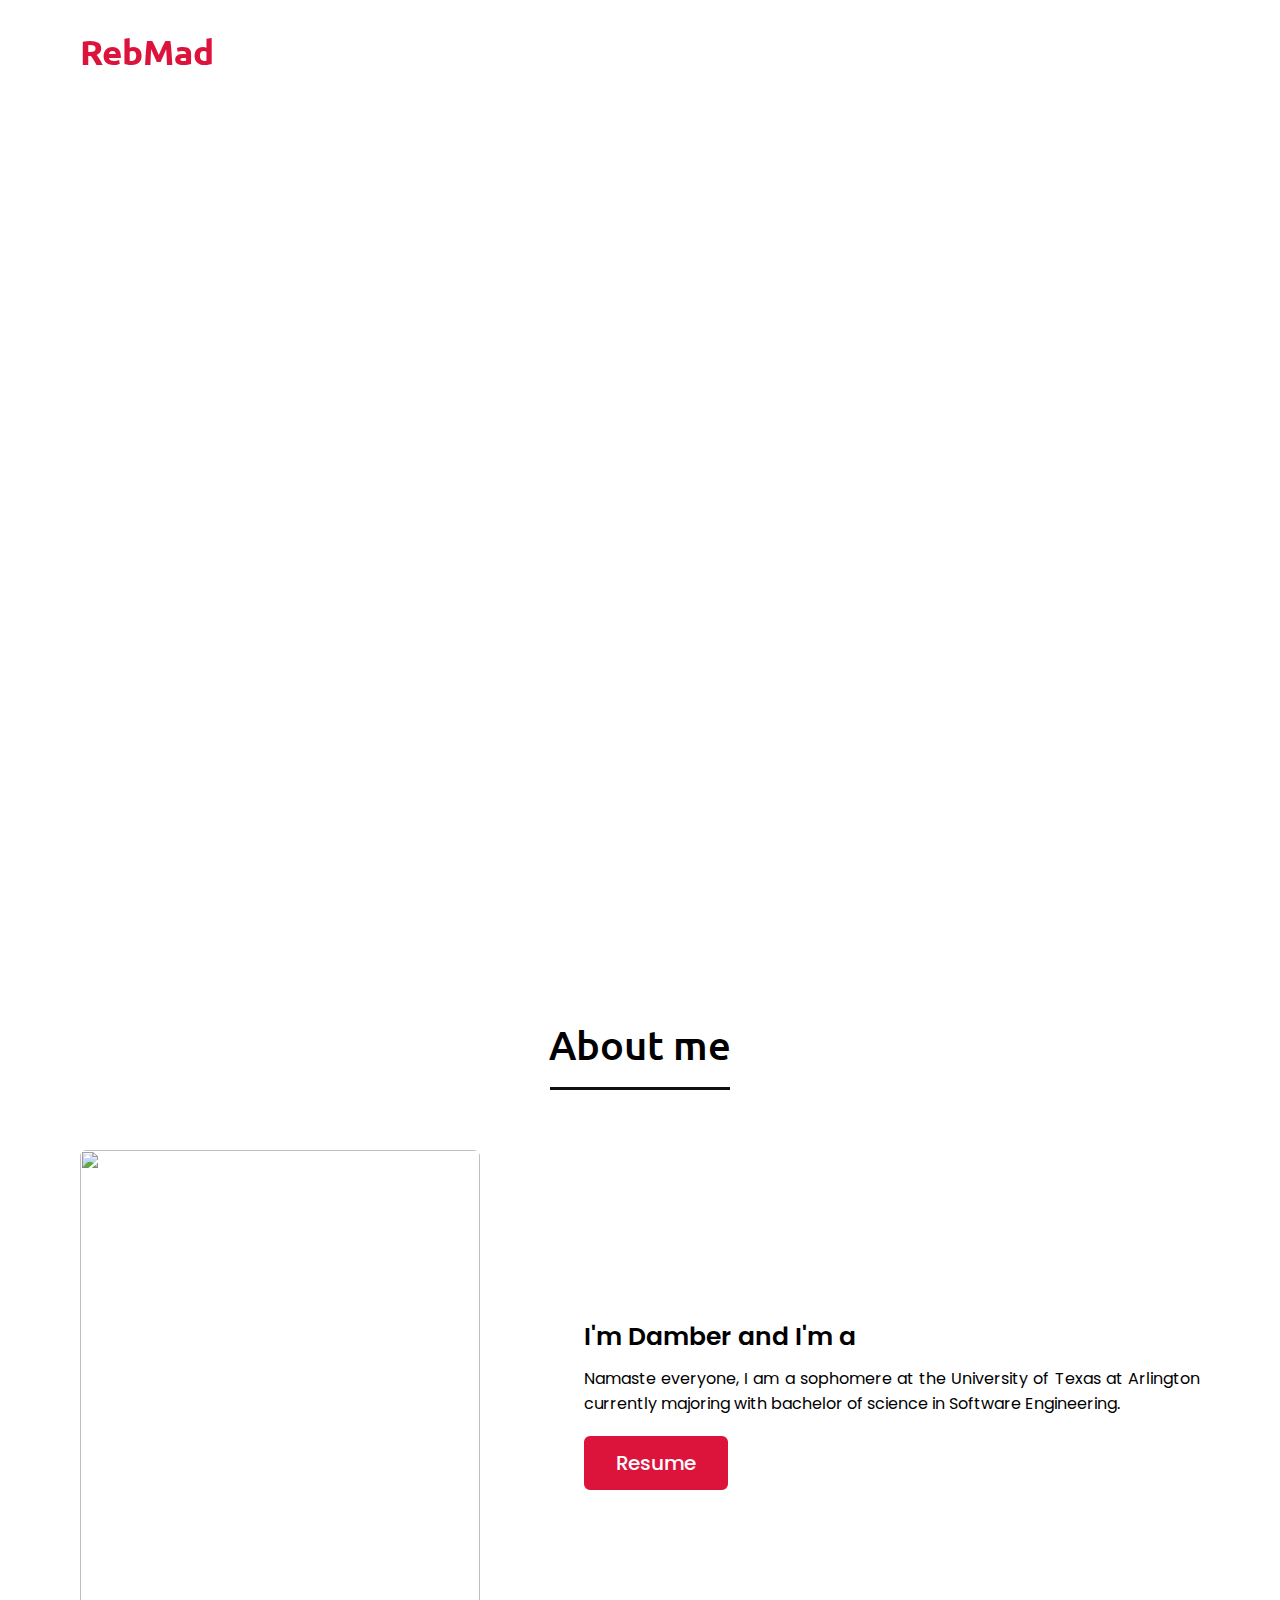
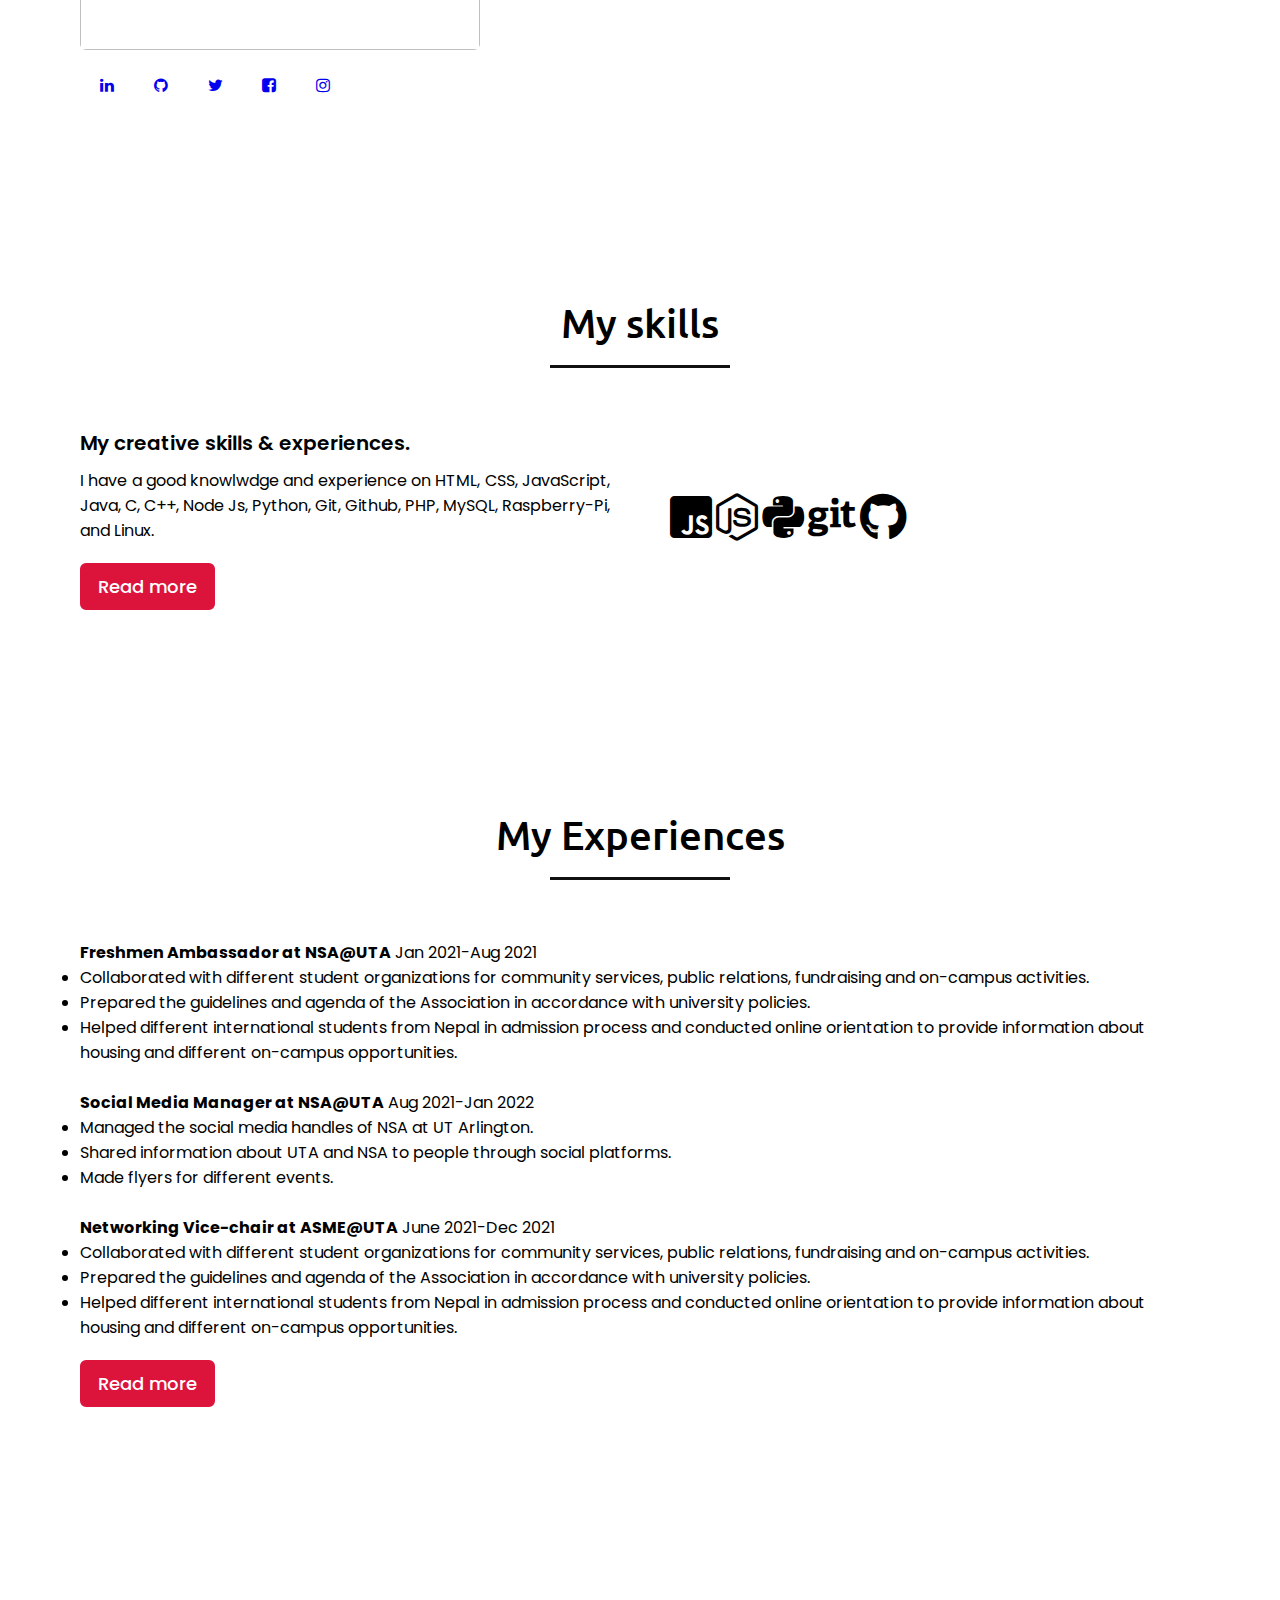
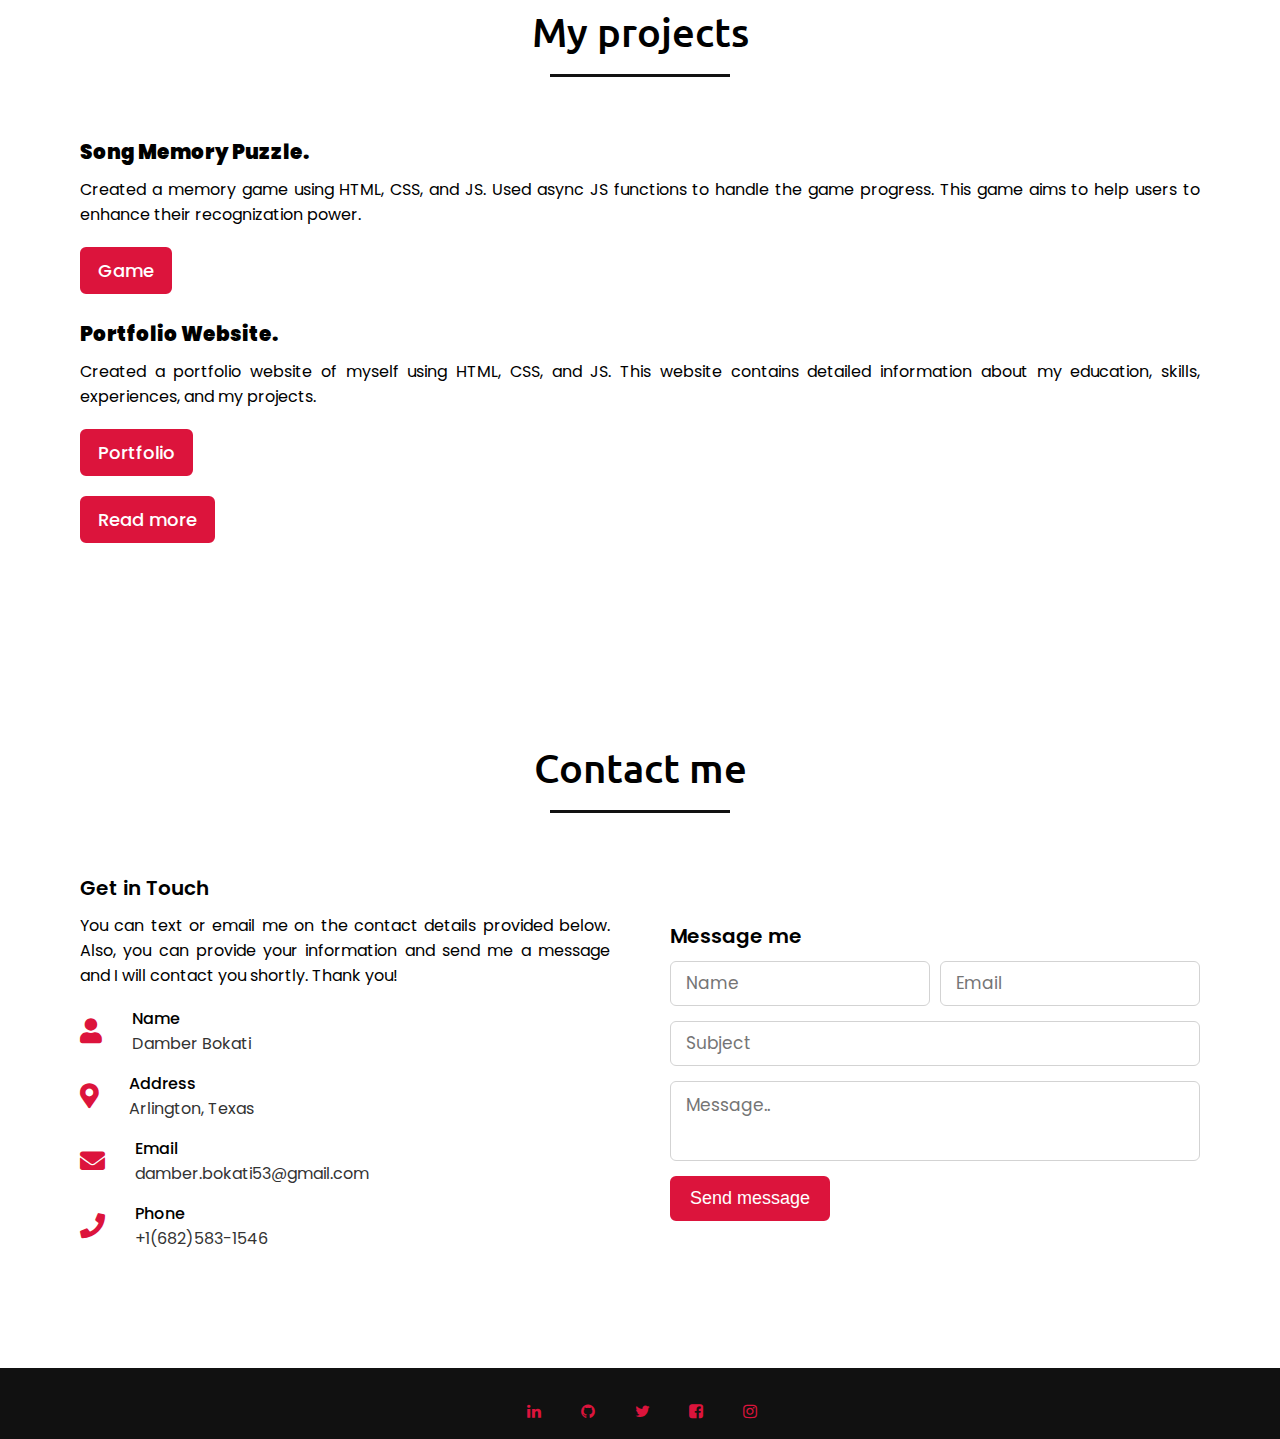
==== Portfolio/index.html @ e8c808cd "First commit" ====
<!DOCTYPE html>

<html lang="en">
<head>
    <meta charset="UTF-8">
    <meta name="viewport" content="width=device-width, initial-scale=1.0">
    <title>Damber Bokati</title>
    <link rel="stylesheet" href="style.css">
    <link rel="stylesheet" href="https://cdnjs.cloudflare.com/ajax/libs/font-awesome/5.15.3/css/all.min.css"/>
    <script src="https://code.jquery.com/jquery-3.5.1.min.js"></script>
    <script src="https://cdnjs.cloudflare.com/ajax/libs/typed.js/2.0.11/typed.min.js"></script>
    <script src="https://cdnjs.cloudflare.com/ajax/libs/waypoints/4.0.1/jquery.waypoints.min.js"></script>
    <script src="https://cdnjs.cloudflare.com/ajax/libs/OwlCarousel2/2.3.4/owl.carousel.min.js"></script>
    <link rel="stylesheet" href="https://cdnjs.cloudflare.com/ajax/libs/OwlCarousel2/2.3.4/assets/owl.carousel.min.css"/>
    <link rel="stylesheet" href="https://cdnjs.cloudflare.com/ajax/libs/font-awesome/4.7.0/css/font-awesome.min.css">
    <script src="https://code.iconify.design/2/2.2.1/iconify.min.js"></script>
 
</head>
<body>
    <div class="scroll-up-btn">
        <i class="fas fa-angle-up"></i>
    </div>
    <nav class="navbar">
        <div class="max-width">
            <div class="logo"><a href="http://damberbokati.com.np/" target="_blank">Reb<span>Mad</span></a></div>
            <ul class="menu">
                <li><a href="#home" class="menu-btn">Home</a></li>
                <li><a href="#about" class="menu-btn">About</a></li>
                <li><a href="#skills" class="menu-btn">Skills</a></li>
                <li><a href="#experience" class="menu-btn">Experience</a></li>
                <li><a href="#project" class="menu-btn">projects</a></li>
                <li><a href="#contact" class="menu-btn">Contact</a></li>
            </ul>
            <div class="menu-btn">
                <i class="fas fa-bars"></i>
            </div>
        </div>
    </nav>

    <!-- home section start -->
    <section class="home" id="home">
        <div class="max-width">
            <div class="home-content">
                <div class="text-1">Hello, my name is</div>
                <div class="text-2">Damber Bokati</div>
                <div class="text-3">And I'm a <span class="typing"></span></div>
               
            </div>
        </div>
    </section>

    <!-- about section start -->
    <section class="about" id="about">
        <div class="max-width">
            <h2 class="title">About me</h2>
            <div class="about-content">
                <div class="column left">
                    <img src="Dam2.JPG" alt="">
                </div>
                <div class="column right">
                    <div class="text">I'm Damber and I'm a <span class="typing-2"></span></div>
                    <p>Namaste everyone, I am a sophomere at the University of Texas at Arlington currently majoring with bachelor of science in Software Engineering.</p>
                    <a href="https://drive.google.com/file/d/1a6nEaBmmwPlptqAZZe1GFmWq7qj7jrvK/view?usp=sharing" target="_blank">Resume</a>
                </div>

                <div>
                    <span>
                        <a href="https://www.linkedin.com/in/damberbokati/" target="_blank" class="fa fa-linkedin" style="height: 2em;"></a>
                    </span>
            
                    <span>
                        <a href="https://github.com/damberbokati" target="_blank" class="fa fa-github" style="height: 2em;"></a>
                    </span>
            
                    <span>
                        <a href="https://twitter.com/rebmad_empire" target="_blank" class="fa fa-twitter" style="height: 2em;"></a>
                    </span>
            
                    <span>
                        <a href="https://www.facebook.com/rebmad.empire" target="_blank" class="fa fa-facebook-square" style="height: 2em;"></a>
                    </span> 
            
                    <span>
                        <a href="https://www.instagram.com/rebmad_empire/" target="_blank" class="fa fa-instagram" style="height: 2em;"></a>
                    </span>
                </div>
            </div>
        </div>
    </section>

    <!-- skills section start -->
    <section class="skills" id="skills">
        <div class="max-width">
            <h2 class="title">My skills</h2>
            <div class="skills-content">
                <div class="column left">
                    <div class="text">My creative skills & experiences.</div>
                    <p>I have a good knowlwdge and experience on HTML, CSS, JavaScript, Java, C, C++, Node Js, Python, Git, Github, PHP, MySQL, Raspberry-Pi, and Linux.  </p>
                    <a href="#">Read more</a>
                </div>
                <div class="column left">
                    <span class="iconify" data-icon="logos:html-5" style="font-size: 3em"></span>
                    <span class="iconify" data-icon="logos:css-3" style="font-size: 3em"></span>
                    <span><i class="fab fa-js-square" style="font-size: 3em;"></i></span>
                    <span class="iconify" data-icon="logos:java" style="font-size: 3em"></span>
                    <span class="iconify" data-icon="icon-park-solid:handle-c" style="font-size: 3em"></span>
                    <span class="iconify" data-icon="file-icons:c" style="font-size: 3em"></span>
                    <span><i class="fab fa-node-js" style="font-size: 3em"></i></span>
                    <span><i class="fab fa-python" style="font-size: 3em"></i></span>
                    <span><i class="fab fa-git" style="font-size: 3em"></i></span>
                    <span><i class="fab fa-github" style="font-size: 3em"></i></span>
                    <span class="iconify" data-icon="logos:php-alt" style="font-size: 2em"></span>
                    <span class="iconify" data-icon="logos:mysql" style="font-size: 3em"></span>
                    <span class="iconify" data-icon="logos:raspberry-pi" style="font-size: 3em"></span>
                    <span class="iconify" data-icon="logos:linux-tux" style="font-size: 3em"></span>

                </div>
            </div>
        </div>
    </section>

         <!-- Experience section start -->
         <section class="experience" id="experience">
            <div class="max-width">
                <h2 class="title">My Experiences</h2>
                <div class="experience-content">
                    <div class="column left">
                        <!--div class="text">My experiences.</div-->
                        <ul>
                           <span><b>Freshmen Ambassador at NSA@UTA</b></span>
                            <span class="text-primary"> Jan 2021-Aug 2021</span>
                            <span><li>
                            Collaborated with different student organizations for community services, public relations, fundraising and on-campus activities.
                            </li></span>
                            <span><li>
                            Prepared the guidelines and agenda of the Association in accordance with university policies.
                            </li></span>
                            <span><li>
                                Helped different international students from Nepal in admission process and conducted online orientation
                                to provide information about housing and different on-campus opportunities.
                            </li></span>
                        </ul>
    
                        <br>
    
                        <ul>
                            <span><b>Social Media Manager at NSA@UTA</b></span>
                            <span class="text-primary"> Aug 2021-Jan 2022</span>
                            </span><li>
                            Managed the social media handles of NSA at UT Arlington.
                            </li></span>
                            </span><li>
                            Shared information about UTA and NSA to people through social platforms.
                            </li></span>
                            </span><li>
                            Made flyers for different events.
                            </li></span>
                        </ul>
    
                        <br>
    
                        <ul>
                            <span><b>Networking Vice-chair at ASME@UTA</b></span>
                            <span class="text-primary">June 2021-Dec 2021</span>
                            <span><li>
                            Collaborated with different student organizations for community services, public relations, fundraising and on-campus activities.
                            </li></span>
                            <span><li>
                            Prepared the guidelines and agenda of the Association in accordance with university policies.
                            </li></span>
                            <span><li>
                                Helped different international students from Nepal in admission process and conducted online orientation
                                to provide information about housing and different on-campus opportunities.
                            </li></span>
                        </ul>
    
                        <a href="#">Read more</a>
                    </div>
                </div>   
            </div>
        </section>
    
  <!-- project section start -->
    <section class="project" id="project">
     <div class="max-width">
        <h2 class="title">My projects</h2>
        <div class="project-content">
            <div class="column left">

                <div class="text"><b>Song Memory Puzzle.</b></div>
                <p>Created a memory game using HTML, CSS, and JS. Used async JS functions to handle the game
                    progress. This game aims to help users to enhance their recognization power.</p>
                
                <span><a href="https://bubble-lemon-sunshine.glitch.me/" target="_blank">Game</a></span>
                <br>
                <br>

                <div class="text"><b>Portfolio Website.</b></div>
                <p>Created a portfolio website of myself using HTML, CSS, and JS. This website contains detailed information about my education, skills, experiences, and my projects.</p>

                <span><a href="http://damberbokati.com.np/" target="_blank">Portfolio</a></span>
                <br>

                <span><a href="#">Read more</a></span>

            </div>
            
        </div>
     </div>
    </section>


    <!-- contact section start -->
    <section class="contact" id="contact">
        <div class="max-width">
            <h2 class="title">Contact me</h2>
            <div class="contact-content">
                <div class="column left">
                    <div class="text">Get in Touch</div>
                    <p>You can text or email me on the contact details provided below. Also, you can provide your information and send me a message and I will contact you shortly. Thank you!  </p>
                    <div class="icons">
                        <div class="row">
                            <i class="fas fa-user"></i>
                            <div class="info">
                                <div class="head">Name</div>
                                <div class="sub-title">Damber Bokati</div>
                            </div>
                        </div>
                        <div class="row">
                            <i class="fas fa-map-marker-alt"></i>
                            <div class="info">
                                <div class="head">Address</div>
                                <div class="sub-title">Arlington, Texas</div>
                            </div>
                        </div>
                        <div class="row">
                            <i class="fas fa-envelope"></i>
                            <div class="info">
                                <div class="head">Email</div>
                                <div class="sub-title">damber.bokati53@gmail.com</div>
                            </div>
                        </div>

                        <div class="row">
                            <i class="fas fa-phone"></i>
                            <div class="info">
                                <div class="head">Phone</div>
                                <div class="sub-title">+1(682)583-1546</div>
                            </div>
                        </div>

                    </div>
                </div>
                <div class="column right">
                    <div class="text">Message me</div>
                    <form action="https://formspree.io/f/xknyeojo" target="_blank" method="POST">
                        <div class="fields">
                            <div class="field name">
                                <input type="text" placeholder="Name" required>
                            </div>
                            <div class="field email">
                                <input type="email" placeholder="Email" required>
                            </div>
                        </div>
                        <div class="field">
                            <input type="text" placeholder="Subject" required>
                        </div>
                        <div class="field textarea">
                            <textarea cols="30" rows="10" placeholder="Message.." required></textarea>
                        </div>
                        <div class="button-area">
                            <button type="submit">Send message</button>
                        </div>
                    </form>
                </div>
            </div>
        </div>
    </section>

    <!-- footer section start -->
    <footer>

        <span>
            <a href="https://www.linkedin.com/in/damberbokati/" target="_blank" class="fa fa-linkedin" style="height: 2em;"></a>
        </span>

        <span>
            <a href="https://github.com/damberbokati" target="_blank" class="fa fa-github" style="height: 2em;"></a>
        </span>

        <span>
            <a href="https://twitter.com/rebmad_empire" target="_blank" class="fa fa-twitter" style="height: 2em;"></a>
        </span>

        <span>
            <a href="https://www.facebook.com/rebmad.empire" target="_blank" class="fa fa-facebook-square" style="height: 2em;"></a>
        </span> 

        <span>
            <a href="https://www.instagram.com/rebmad_empire/" target="_blank" class="fa fa-instagram" style="height: 2em;"></a>
        </span>

    </footer>

    <script src="script.js"></script>
</body>
</html>
---- Portfolio/style.css ----
/*  import google fonts */
@import url('https://fonts.googleapis.com/css2?family=Poppins:wght@400;500;600;700&family=Ubuntu:wght@400;500;700&display=swap');

*{
    margin: 0;
    padding: 0;
    box-sizing: border-box;
    text-decoration: none;
}
html{
    scroll-behavior: smooth;
}

/* custom scroll bar */
::-webkit-scrollbar {
    width: 10px;
}
::-webkit-scrollbar-track {
    background: #f1f1f1;
}
::-webkit-scrollbar-thumb {
    background: #888;
}

::-webkit-scrollbar-thumb:hover {
    background: #555;
}

/* all similar content styling codes */
section{
    padding: 100px 0;
}
.max-width{
    max-width: 1300px;
    padding: 0 80px;
    margin: auto;
}
.about, .skills, .experience, .project, .contact, footer{
    font-family: 'Poppins', sans-serif;
}
.about .about-content,
.skills .skills-content,
.experience .experience-content,
.project .project-content,
.contact .contact-content{
    display: flex;
    flex-wrap: wrap;
    align-items: center;
    justify-content: space-between;
}
section .title{
    position: relative;
    text-align: center;
    font-size: 40px;
    font-weight: 500;
    margin-bottom: 60px;
    padding-bottom: 20px;
    font-family: 'Ubuntu', sans-serif;
}
section .title::before{
    content: "";
    position: absolute;
    bottom: 0px;
    left: 50%;
    width: 180px;
    height: 3px;
    background: #111;
    transform: translateX(-50%);
}
section .title::after{
    position: absolute;
    bottom: -8px;
    left: 50%;
    font-size: 20px;
    color: rgb(0, 0, 0);
    padding: 0 5px;
    background: #fff;
    transform: translateX(-50%);
}

/* navbar styling */
.navbar{
    position: fixed;
    width: 100%;
    z-index: 999;
    padding: 30px 0;
    font-family: 'Ubuntu', sans-serif;
    transition: all 0.3s ease;
}
.navbar.sticky{
    padding: 15px 0;
    background: rgb(0, 0, 0);
}
.navbar .max-width{
    display: flex;
    align-items: center;
    justify-content: space-between;
}
.navbar .logo a{
    color: crimson;
    font-size: 35px;
    font-weight: 600;
}
.navbar .logo a span{
    color: crimson;
    transition: all 0.3s ease;
}
.navbar.sticky .logo a span{
    color: #fff;
}
.navbar .menu li{
    list-style: none;
    display: inline-block;
}
.navbar .menu li a{
    display: block;
    color: #fff;
    font-size: 18px;
    font-weight: 500;
    margin-left: 25px;
    transition: color 0.3s ease;
}
.navbar .menu li a:hover{
    color: crimson;
}
.navbar.sticky .menu li a:hover{
    color: #fff;
}

/* menu btn styling */
.menu-btn{
    color: #fff;
    font-size: 23px;
    cursor: pointer;
    display: none;
}
.scroll-up-btn{
    position: fixed;
    height: 45px;
    width: 42px;
    background: crimson;
    right: 30px;
    bottom: 10px;
    text-align: center;
    line-height: 45px;
    color: #fff;
    z-index: 9999;
    font-size: 30px;
    border-radius: 6px;
    border-bottom-width: 2px;
    cursor: pointer;
    opacity: 0;
    pointer-events: none;
    transition: all 0.3s ease;
}
.scroll-up-btn.show{
    bottom: 30px;
    opacity: 1;
    pointer-events: auto;
}
.scroll-up-btn:hover{
    filter: brightness(90%);
}


/* home section styling */
.home{
    display: flex;
    background: url("dam1.jpg") no-repeat center;
    height: 100vh;
    color: rgb(255, 255, 255);
    min-height: 920px;
    background-size: cover;
    background-attachment: fixed;
    font-family: 'Ubuntu', sans-serif;
}
.home .max-width{
  width: 100%;
  display: flex;
}
.home .max-width .row{
  margin-right: 0;
}
.home .home-content .text-1{
    font-size: 27px;
}
.home .home-content .text-2{
    font-size: 75px;
    font-weight: 600;
    margin-left: -3px;
}
.home .home-content .text-3{
    font-size: 40px;
    margin: 5px 0;
}
.home .home-content .text-3 span{
    color: crimson;
    font-weight: 500;
}
.home .home-content a{
    display: inline-block;
    background: crimson;
    color: #fff;
    font-size: 25px;
    padding: 12px 36px;
    margin-top: 25px;
    font-weight: 400;
    border-radius: 6px;
    border: 2px solid crimson;
    transition: all 0.3s ease;
}
.home .home-content a:hover{
    color: crimson;
    background: none;
}

/* about section styling */
.about .about-content .left{
    width: 45%;
}
.about .about-content .left img{
    height: 500px;
    width: 400px;
    object-fit: cover;
    border-radius: 6px;
}
.about .about-content .right{
    width: 55%;
}
.about .about-content .right .text{
    font-size: 25px;
    font-weight: 600;
    margin-bottom: 10px;
}
.about .about-content .right .text span{
    color: crimson;
}
.about .about-content .right p{
    text-align: justify;
}
.about .about-content .right a{
    display: inline-block;
    background: crimson;
    color: #fff;
    font-size: 20px;
    font-weight: 500;
    padding: 10px 30px;
    margin-top: 20px;
    border-radius: 6px;
    border: 2px solid crimson;
    transition: all 0.3s ease;
}
.about .about-content .right a:hover{
    color: crimson;
    background: none;
}


/* skills section styling */

.skills .skills-content .column{
    width: calc(50% - 30px);
}
.skills .skills-content .left .text{
    font-size: 20px;
    font-weight: 600;
    margin-bottom: 10px;
}
.skills .skills-content .left p{
    text-align: justify;
}
.skills .skills-content .left a{
    display: inline-block;
    background: crimson;
    color: #fff;
    font-size: 18px;
    font-weight: 500;
    padding: 8px 16px;
    margin-top: 20px;
    border-radius: 6px;
    border: 2px solid crimson;
    transition: all 0.3s ease;
}
.skills .skills-content .left a:hover{
    color: crimson;
    background: none;
}
.skills .skills-content .right .bars{
    margin-bottom: 15px;
}
.skills .skills-content .right .info{
    display: flex;
    margin-bottom: 5px;
    align-items: center;
    justify-content: space-between;
}
.skills .skills-content .right span{
    font-weight: 500;
    font-size: 18px;
}

/* Experience section */

.experience .experience-content .left .text{
    font-size: 20px;
    font-weight: 600;
    margin-bottom: 10px;
}
.experience .experience-content .right{
    width: 55%;
}

.experience .experience-content .right p{
    text-align: justify;
}
.experience .experience-content .left a{
    display: inline-block;
    background: crimson;
    color: #fff;
    font-size: 18px;
    font-weight: 500;
    padding: 8px 16px;
    margin-top: 20px;
    border-radius: 6px;
    border: 2px solid crimson;
    transition: all 0.3s ease;
}
.experience .experience-content .left a:hover{
    color: crimson;
    background: none;
}

/* Project section */

.project .project-content .left .text{
    font-size: 20px;
    font-weight: 600;
    margin-bottom: 10px;
}
.project .project-content .left p{
    text-align: justify;
}
.project .project-content .left a{
    display: inline-block;
    background: crimson;
    color: #fff;
    font-size: 18px;
    font-weight: 500;
    padding: 8px 16px;
    margin-top: 20px;
    border-radius: 6px;
    border: 2px solid crimson;
    transition: all 0.3s ease;
}
.project .project-content .left a:hover{
    color: crimson;
    background: none;
}
.project .project-content .right .bars{
    margin-bottom: 15px;
}
.project .project-content .right .info{
    display: flex;
    margin-bottom: 5px;
    align-items: center;
    justify-content: space-between;
}
.project .project-content .right span{
    font-weight: 500;
    font-size: 18px;
}


.owl-dots{
    text-align: center;
    margin-top: 20px;
}
.owl-dot{
    height: 13px;
    width: 13px;
    margin: 0 5px;
    outline: none!important;
    border-radius: 50%;
    border: 2px solid crimson!important;
    transition: all 0.3s ease;
}
.owl-dot.active{
    width: 35px;
    border-radius: 14px;
}
.owl-dot.active,
.owl-dot:hover{
    background: crimson!important;
}

/* contact section styling */

.contact .contact-content .column{
    width: calc(50% - 30px);
}
.contact .contact-content .text{
    font-size: 20px;
    font-weight: 600;
    margin-bottom: 10px;
}
.contact .contact-content .left p{
    text-align: justify;
}
.contact .contact-content .left .icons{
    margin: 10px 0;
}
.contact .contact-content .row{
    display: flex;
    height: 65px;
    align-items: center;
}
.contact .contact-content .row .info{
    margin-left: 30px;
}
.contact .contact-content .row i{
    font-size: 25px;
    color: crimson;
}
.contact .contact-content .info .head{
    font-weight: 500;
}
.contact .contact-content .info .sub-title{
    color: #333;
}
.contact .right form .fields{
    display: flex;
}
.contact .right form .field,
.contact .right form .fields .field{
    height: 45px;
    width: 100%;
    margin-bottom: 15px;
}
.contact .right form .textarea{
    height: 80px;
    width: 100%;
}
.contact .right form .name{
    margin-right: 10px;
}
.contact .right form .field input,
.contact .right form .textarea textarea{
    height: 100%;
    width: 100%;
    border: 1px solid lightgrey;
    border-radius: 6px;
    outline: none;
    padding: 0 15px;
    font-size: 17px;
    font-family: 'Poppins', sans-serif;
    transition: all 0.3s ease;
}
.contact .right form .field input:focus,
.contact .right form .textarea textarea:focus{
    border-color: #b3b3b3;
}
.contact .right form .textarea textarea{
  padding-top: 10px;
  resize: none;
}
.contact .right form .button-area{
  display: flex;
  align-items: center;
}
.right form .button-area button{
  color: #fff;
  display: block;
  width: 160px!important;
  height: 45px;
  outline: none;
  font-size: 18px;
  font-weight: 500;
  border-radius: 6px;
  cursor: pointer;
  flex-wrap: nowrap;
  background: crimson;
  border: 2px solid crimson;
  transition: all 0.3s ease;
}
.right form .button-area button:hover{
  color: crimson;
  background: none;
}
/* footer section styling */
footer{
    background: #111;
    padding: 15px 23px;
    color: #fff;
    text-align: center;
}
footer span a{
    color: crimson;
    text-decoration: none;
}
footer span a:hover{
    text-decoration: underline;
}


/* responsive media query start */
@media (max-width: 1104px) {
    .about .about-content .left img{
        height: 350px;
        width: 350px;
    }
}

@media (max-width: 991px) {
    .max-width{
        padding: 0 50px;
    }
}
@media (max-width: 947px){
    .menu-btn{
        display: block;
        z-index: 999;
    }
    .menu-btn i.active:before{
        content: "\f00d";
    }
    .navbar .menu{
        position: fixed;
        height: 100vh;
        width: 100%;
        left: -100%;
        top: 0;
        background: #111;
        text-align: center;
        padding-top: 80px;
        transition: all 0.3s ease;
    }
    .navbar .menu.active{
        left: 0;
    }
    .navbar .menu li{
        display: block;
    }
    .navbar .menu li a{
        display: inline-block;
        margin: 20px 0;
        font-size: 25px;
    }
    .home .home-content .text-2{
        font-size: 70px;
    }
    .home .home-content .text-3{
        font-size: 35px;
    }
    .home .home-content a{
        font-size: 23px;
        padding: 10px 30px;
    }
    .max-width{
        max-width: 930px;
    }
    .about .about-content .column{
        width: 100%;
    }
    .about .about-content .left{
        display: flex;
        justify-content: center;
        margin: 0 auto 60px;
    }
    .about .about-content .right{
        flex: 100%;
    }
    .skills .skills-content .column{
        width: 100%;
        margin: 0 auto 60px;
    }
    .experience .experience-content .column{
        width: 100%;
        margin: 0 auto 60px;
    }
    .project .project-content .column{
        width: 100%;
        margin: 0 auto 60px;
    }

    .contact .contact-content .column{
        width: 100%;
        margin-bottom: 35px;
    }
}

@media (max-width: 690px) {
    .max-width{
        padding: 0 23px;
    }
    .home .home-content .text-2{
        font-size: 60px;
    }
    .home .home-content .text-3{
        font-size: 32px;
    }
    .home .home-content a{
        font-size: 20px;
    }
}

@media (max-width: 500px) {
    .home .home-content .text-2{
        font-size: 50px;
    }
    .home .home-content .text-3{
        font-size: 27px;
    }
    .about .about-content .right .text,
    .skills .skills-content .left .text{
        font-size: 19px;
    }
    .experience .experience-content .left .text{
        font-size: 19px;
    }
    .project .project-content .left .text{
        font-size: 19px;
    }

    .contact .right form .fields{
        flex-direction: column;
    }
    .contact .right form .name,
    .contact .right form .email{
        margin: 0;
    }
    .right form .error-box{
       width: 150px;
    }
    .scroll-up-btn{
        right: 15px;
        bottom: 15px;
        height: 38px;
        width: 35px;
        font-size: 23px;
        line-height: 38px;
    }
}

/* Style all font awesome icons */
.fa {
    padding: 20px;
    font-size: 80px;
    width: 50px;
    text-align: center;
    text-decoration: none;
  }
  
  /* Add a hover effect if you want */
  .fa:hover {
    opacity: 0.8;
  }
  
  /* Set a specific color for each brand */
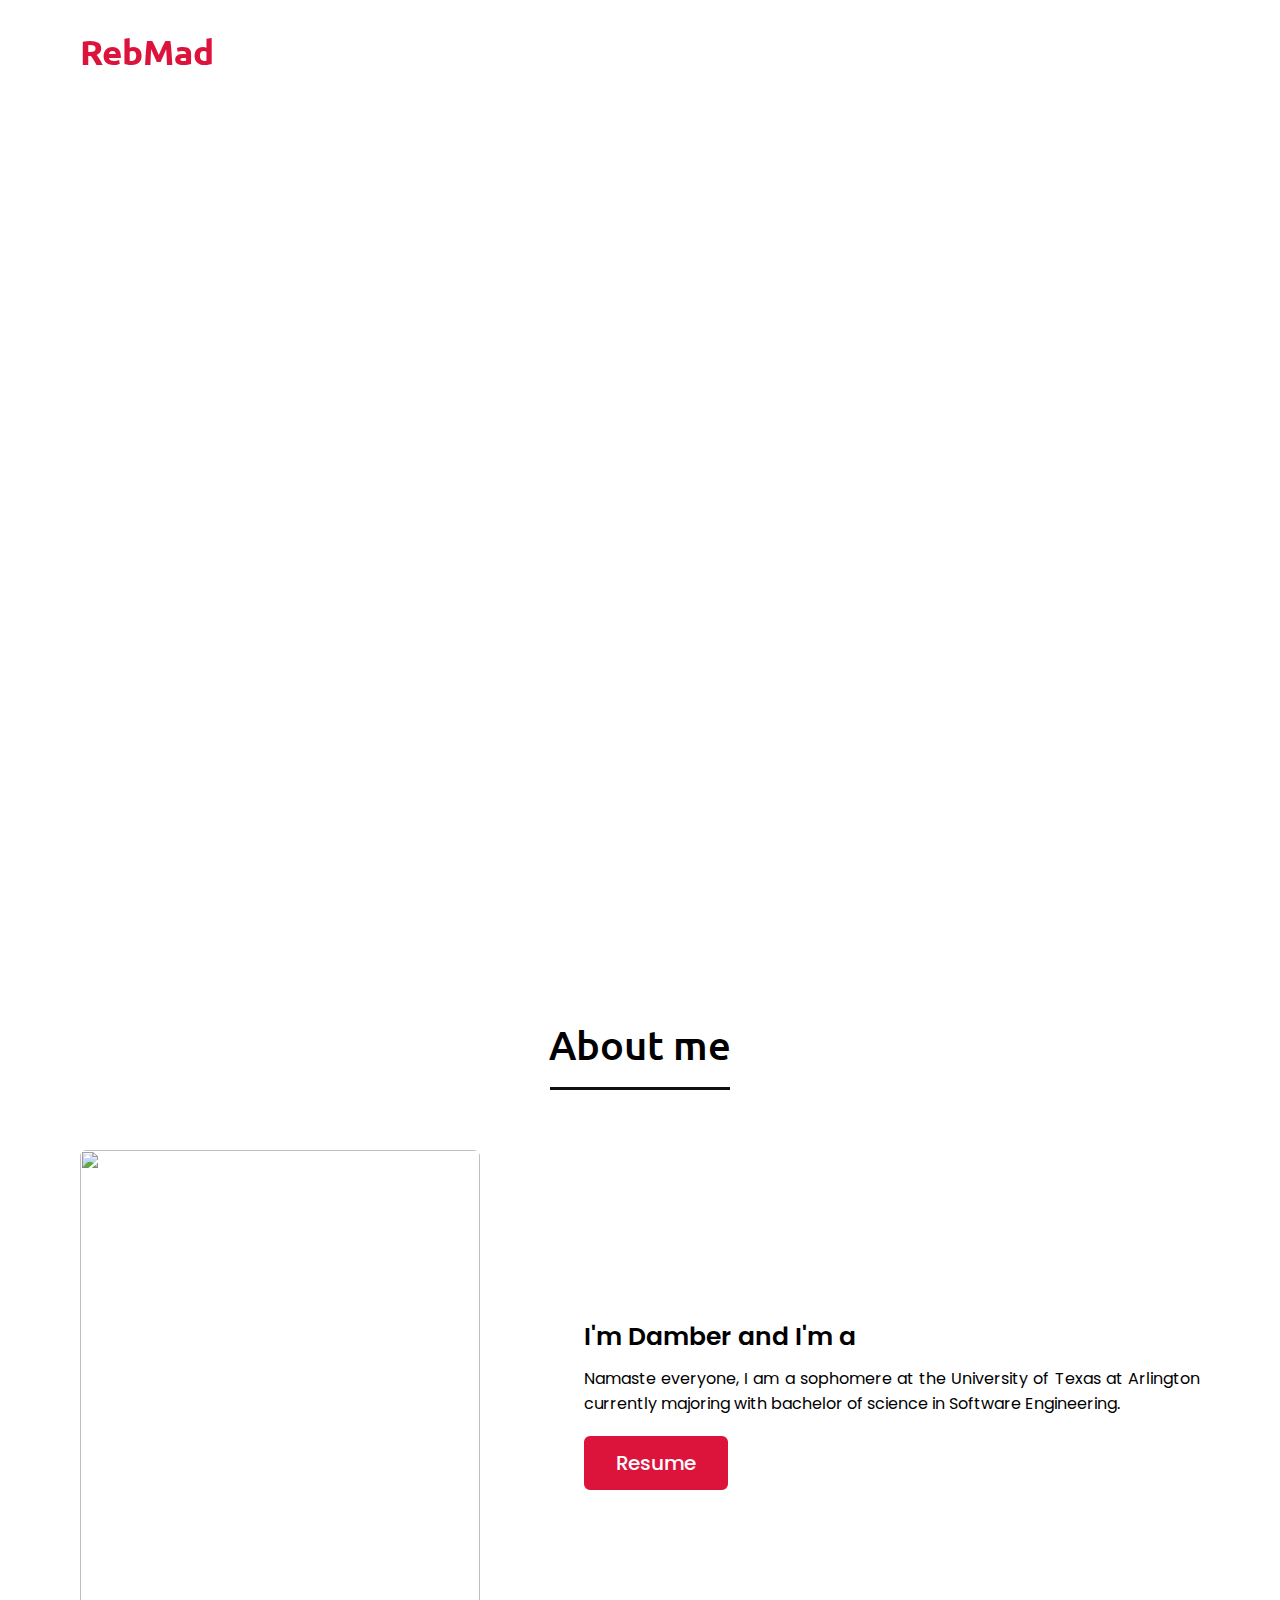
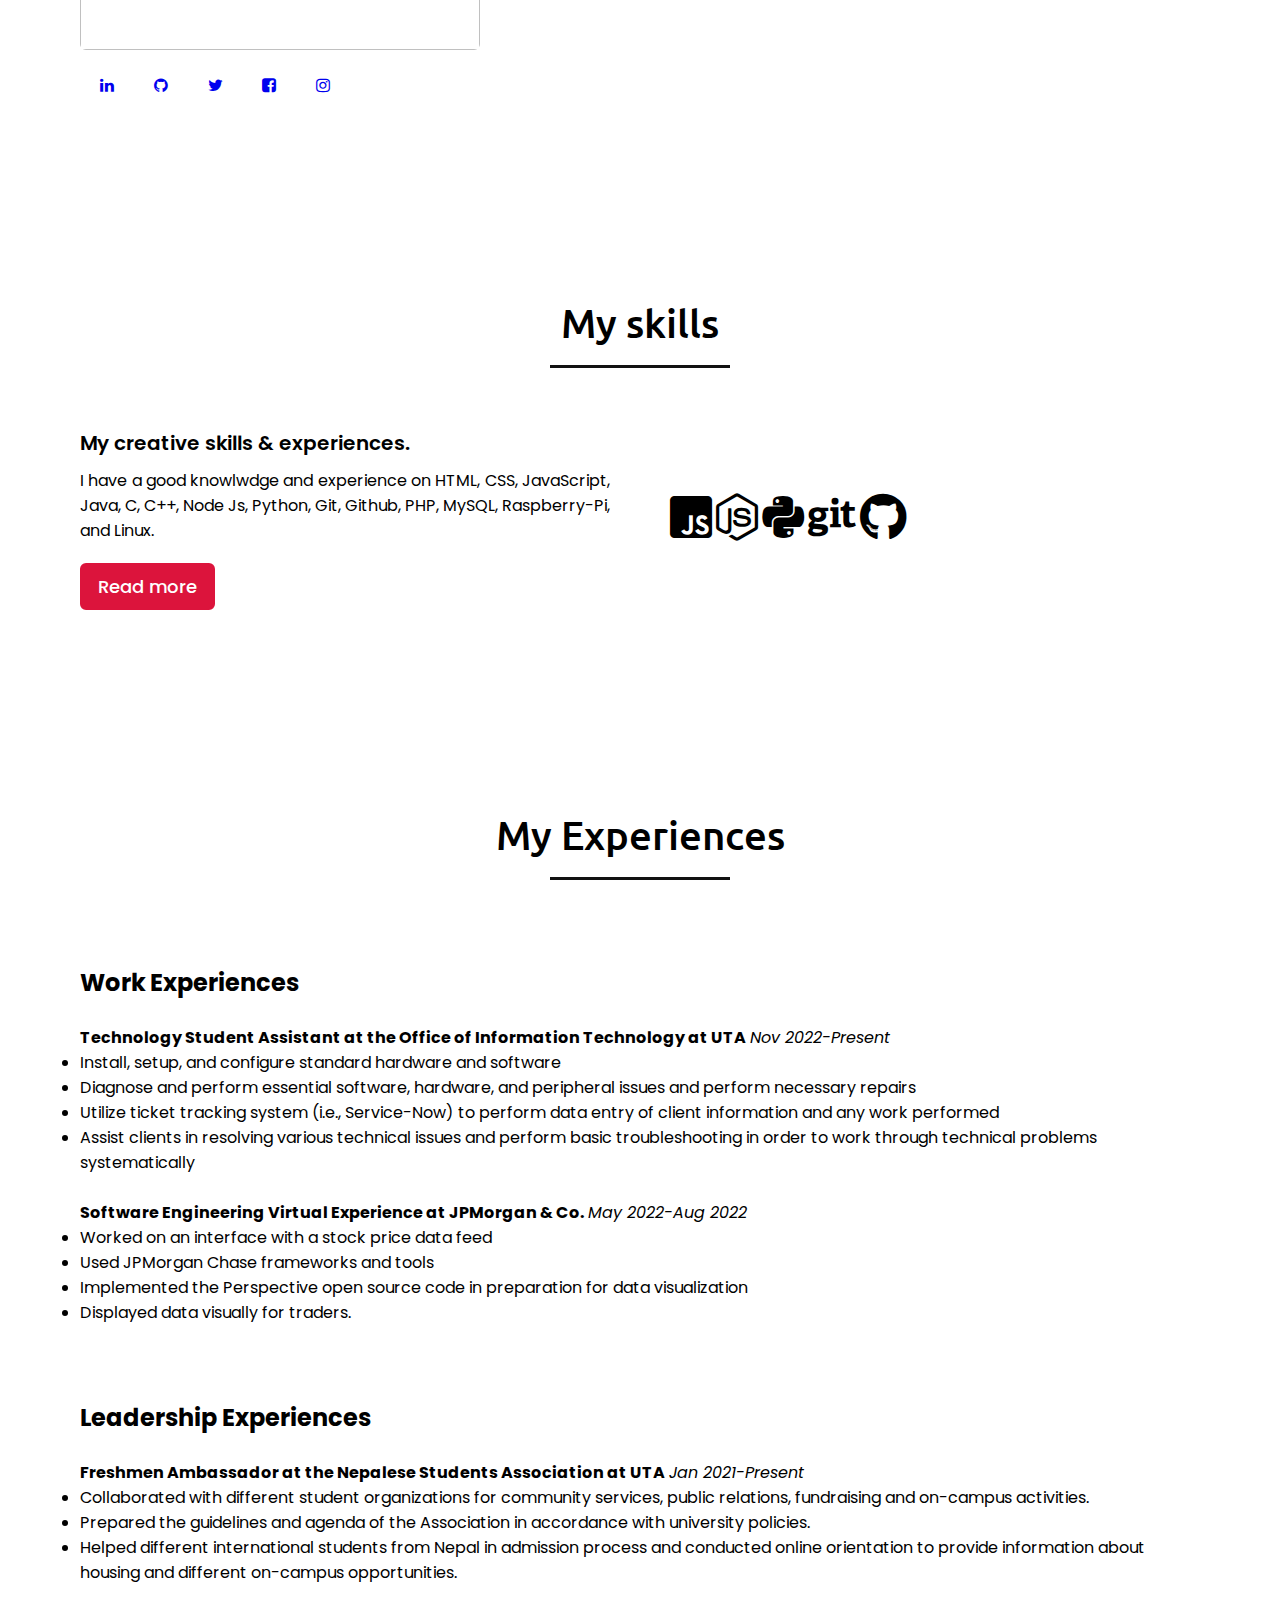
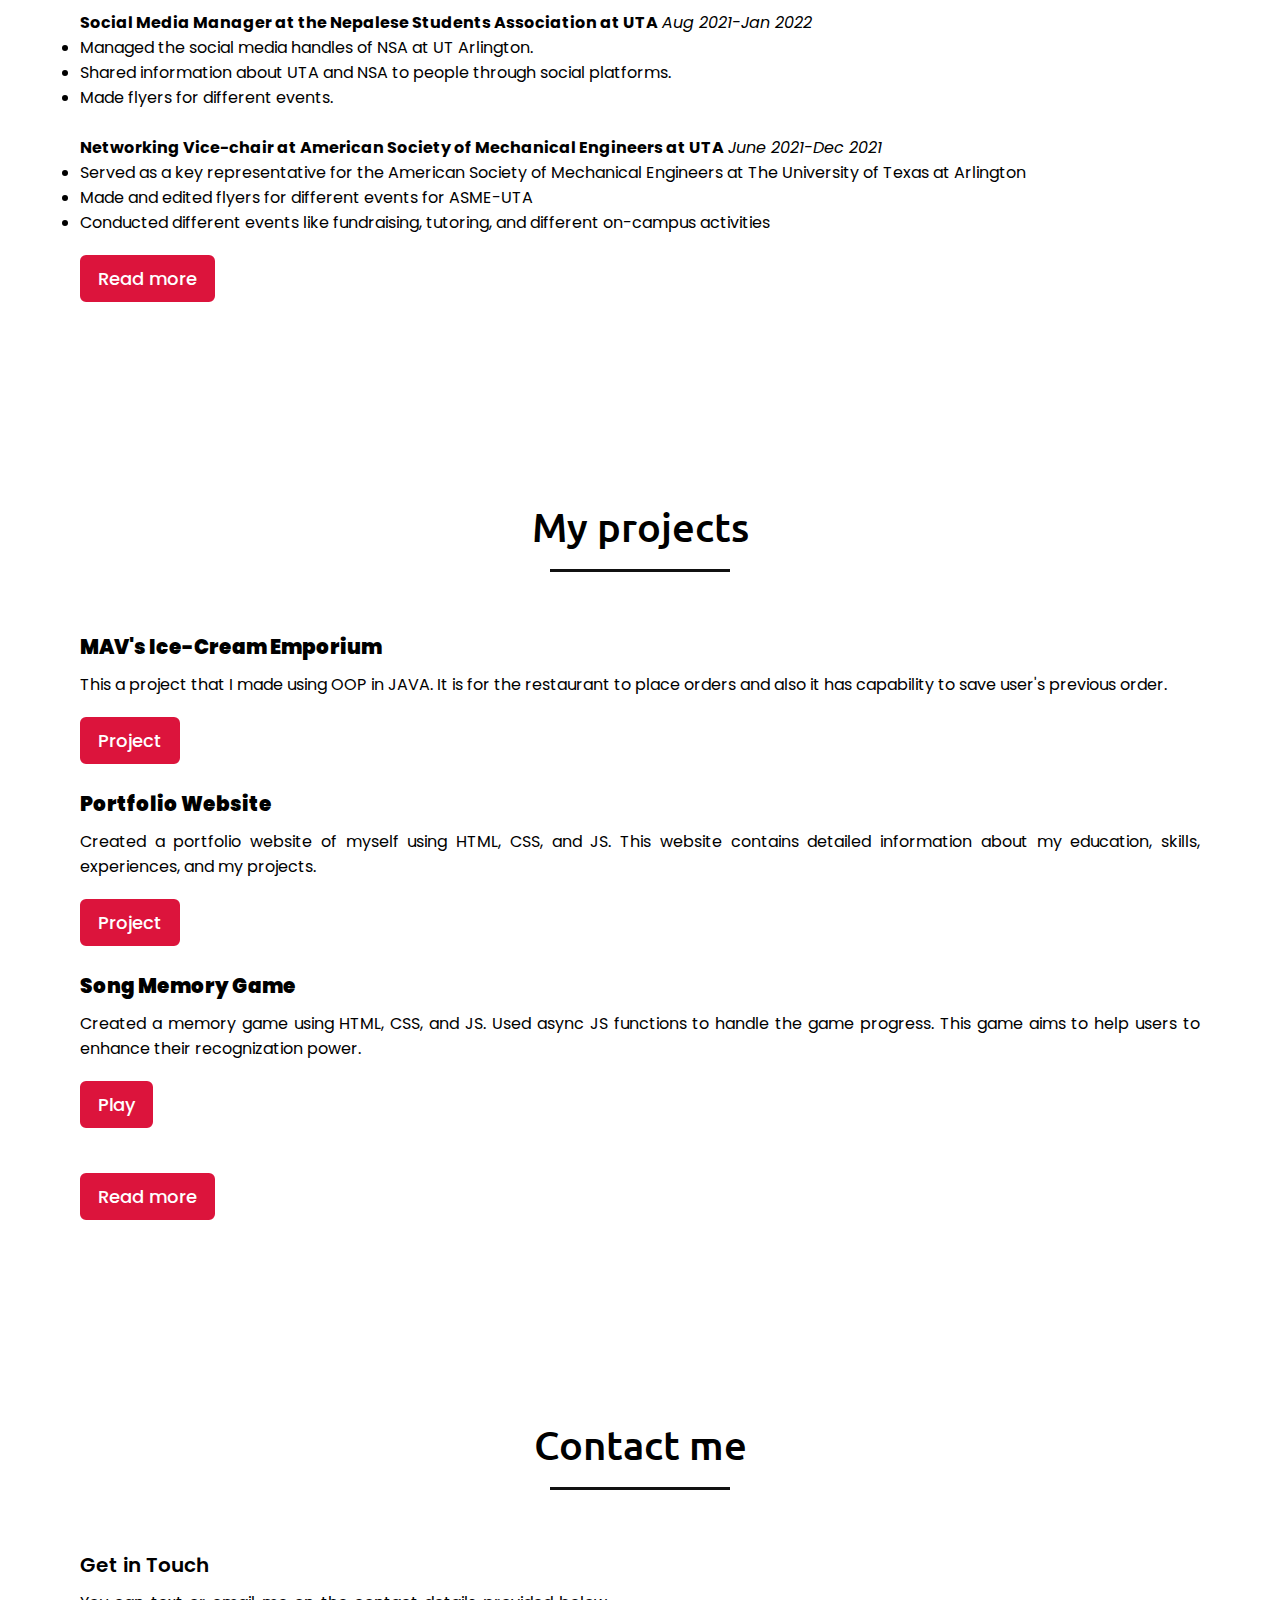
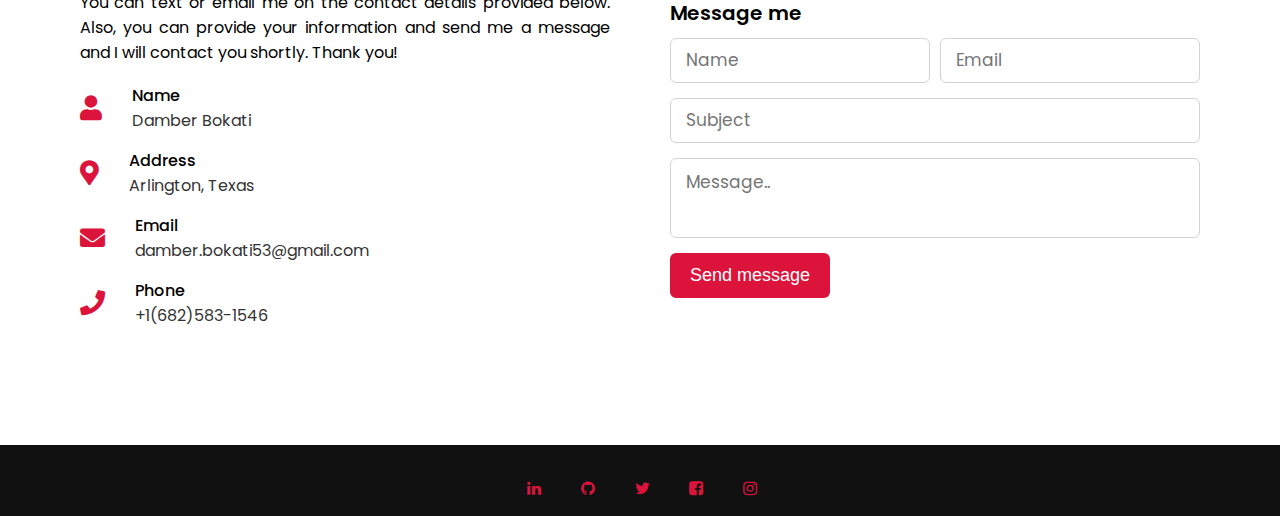
==== commit ee543130: "First Commit" ====
--- a/Portfolio/index.html
+++ b/Portfolio/index.html
@@ -17,9 +17,7 @@
  
 </head>
 <body>
-    <div class="scroll-up-btn">
-        <i class="fas fa-angle-up"></i>
-    </div>
+    
     <nav class="navbar">
         <div class="max-width">
             <div class="logo"><a href="http://damberbokati.com.np/" target="_blank">Reb<span>Mad</span></a></div>
@@ -60,7 +58,7 @@
                 <div class="column right">
                     <div class="text">I'm Damber and I'm a <span class="typing-2"></span></div>
                     <p>Namaste everyone, I am a sophomere at the University of Texas at Arlington currently majoring with bachelor of science in Software Engineering.</p>
-                    <a href="https://drive.google.com/file/d/1a6nEaBmmwPlptqAZZe1GFmWq7qj7jrvK/view?usp=sharing" target="_blank">Resume</a>
+                    <a href="https://drive.google.com/file/d/1Dr2Yb4qL51e8ykURCLr0nqFOdeuX6oyP/view?usp=share_link" target="_blank">Resume</a>
                 </div>
 
                 <div>
@@ -125,56 +123,122 @@
                 <h2 class="title">My Experiences</h2>
                 <div class="experience-content">
                     <div class="column left">
-                        <!--div class="text">My experiences.</div-->
-                        <ul>
-                           <span><b>Freshmen Ambassador at NSA@UTA</b></span>
-                            <span class="text-primary"> Jan 2021-Aug 2021</span>
-                            <span><li>
-                            Collaborated with different student organizations for community services, public relations, fundraising and on-campus activities.
-                            </li></span>
-                            <span><li>
-                            Prepared the guidelines and agenda of the Association in accordance with university policies.
-                            </li></span>
-                            <span><li>
-                                Helped different international students from Nepal in admission process and conducted online orientation
+
+                        <br>
+                        <h2 class="sub_text">Work Experiences</h2>
+                        <br>
+                    <ul>
+                        <span><b>Technology Student Assistant at the Office of Information Technology at UTA</b></span>
+                        <span class="text-primary"><i>Nov 2022-Present</i></span>
+                        <span>
+                            <li>Install, setup, and configure standard hardware and software</li>
+                        </span>
+                        <span>
+                            <li>Diagnose and perform essential software, hardware, and peripheral issues and perform
+                                necessary repairs</li>
+                        </span>
+                        <span>
+                            <li>Utilize ticket tracking system (i.e., Service-Now) to perform data entry of client
+                                information and any work performed</li>
+                        </span>
+                        <span>
+                            <li>Assist clients in resolving various technical issues and perform basic
+                                troubleshooting in order to work through technical problems systematically</li>
+                        </span>
+                    </ul>
+
+                    <br>
+
+                    <ul>
+                        <span><b>Software Engineering Virtual Experience at JPMorgan & Co.</b></span>
+                        <span class="text-primary"> <i>May 2022-Aug 2022</i></span>
+                        <span>
+                            <li>Worked on an interface with a stock price data feed</li>
+                        </span>
+                        <span>
+                            <li>Used JPMorgan Chase frameworks and tools</li>
+                        </span>
+                        <span>
+                            <li>Implemented the Perspective open source code in preparation for data visualization</li>
+                        </span>
+                        <span>
+                            <li>Displayed data visually for traders.</li>
+                        </span>
+                    </ul>
+
+                    <br>
+                    <br>
+                    <br>
+
+                    <h2 class="sub_text">Leadership Experiences</h2>
+                    <br>
+
+                    <ul>
+                        <span><b>Freshmen Ambassador at the Nepalese Students Association at UTA</b></span>
+                        <span class="text-primary"> <i>Jan 2021-Present</i></span>
+                        <span>
+                            <li>
+                                Collaborated with different student organizations for community services, public
+                                relations, fundraising and on-campus activities.
+                            </li>
+                        </span>
+                        <span>
+                            <li>
+                                Prepared the guidelines and agenda of the Association in accordance with university
+                                policies.
+                            </li>
+                        </span>
+                        <span>
+                            <li>
+                                Helped different international students from Nepal in admission process and conducted
+                                online orientation
                                 to provide information about housing and different on-campus opportunities.
-                            </li></span>
-                        </ul>
-    
-                        <br>
-    
-                        <ul>
-                            <span><b>Social Media Manager at NSA@UTA</b></span>
-                            <span class="text-primary"> Aug 2021-Jan 2022</span>
-                            </span><li>
+                            </li>
+                        </span>
+                    </ul>
+
+                    <br>
+
+                    <ul>
+                        <span><b>Social Media Manager at the Nepalese Students Association at UTA</b></span>
+                        <span class="text-primary"><i> Aug 2021-Jan 2022</i></span>
+                        </span>
+                        <li>
                             Managed the social media handles of NSA at UT Arlington.
-                            </li></span>
-                            </span><li>
+                        </li></span>
+                        </span>
+                        <li>
                             Shared information about UTA and NSA to people through social platforms.
-                            </li></span>
-                            </span><li>
+                        </li></span>
+                        </span>
+                        <li>
                             Made flyers for different events.
-                            </li></span>
-                        </ul>
-    
-                        <br>
-    
-                        <ul>
-                            <span><b>Networking Vice-chair at ASME@UTA</b></span>
-                            <span class="text-primary">June 2021-Dec 2021</span>
-                            <span><li>
-                            Collaborated with different student organizations for community services, public relations, fundraising and on-campus activities.
-                            </li></span>
-                            <span><li>
-                            Prepared the guidelines and agenda of the Association in accordance with university policies.
-                            </li></span>
-                            <span><li>
-                                Helped different international students from Nepal in admission process and conducted online orientation
-                                to provide information about housing and different on-campus opportunities.
-                            </li></span>
-                        </ul>
-    
-                        <a href="#">Read more</a>
+                        </li></span>
+                    </ul>
+
+                    <br>
+
+                    <ul>
+                        <span><b>Networking Vice-chair at American Society of Mechanical Engineers at UTA</b></span>
+                        <span class="text-primary"><i>June 2021-Dec 2021</i></span>
+                        <span>
+                            <li>
+                                Served as a key representative for the American Society of Mechanical Engineers at The University of Texas at Arlington
+                            </li>
+                        </span>
+                        <span>
+                            <li>
+                                Made and edited flyers for different events for ASME-UTA
+                            </li>
+                        </span>
+                        <span>
+                            <li>
+                                Conducted different events like fundraising, tutoring, and different on-campus activities
+                            </li>
+                        </span>
+                    </ul>
+
+                    <a href="#">Read more</a>
                     </div>
                 </div>   
             </div>
@@ -187,7 +251,36 @@
         <div class="project-content">
             <div class="column left">
 
-                <div class="text"><b>Song Memory Puzzle.</b></div>
+
+                <div class="text"><b>MAV's Ice-Cream Emporium</b></div>
+                    <p>This a project that I made using OOP in JAVA. It is for the restaurant to place orders and also
+                        it has capability to save user's previous order.</p>
+
+                    <span><a href="https://github.com/damberbokati/MAVS_Ice-Cream_Emporium"
+                            target="_blank">Project</a></span>
+
+                    <br>
+                    <br>
+
+                    <div class="text"><b>Portfolio Website</b></div>
+                    <p>Created a portfolio website of myself using HTML, CSS, and JS. This website contains detailed
+                        information about my education, skills, experiences, and my projects.</p>
+
+                    <span><a href="https://github.com/damberbokati/PortfolioWebsite" target="_blank">Project</a></span>
+
+                    <br>
+                    <br>
+
+                    <div class="text"><b>Song Memory Game</b></div>
+                    <p>Created a memory game using HTML, CSS, and JS. Used async JS functions to handle the game
+                        progress. This game aims to help users to enhance their recognization power.</p>
+                    <span><a href="https://bubble-lemon-sunshine.glitch.me/" target="_blank">Play</a></span>
+
+                    <br>
+                    <br>
+
+
+                <!-- <div class="text"><b>Song Memory Puzzle.</b></div>
                 <p>Created a memory game using HTML, CSS, and JS. Used async JS functions to handle the game
                     progress. This game aims to help users to enhance their recognization power.</p>
                 
@@ -199,7 +292,7 @@
                 <p>Created a portfolio website of myself using HTML, CSS, and JS. This website contains detailed information about my education, skills, experiences, and my projects.</p>
 
                 <span><a href="http://damberbokati.com.np/" target="_blank">Portfolio</a></span>
-                <br>
+                <br> -->
 
                 <span><a href="#">Read more</a></span>
 
--- a/Portfolio/style.css
+++ b/Portfolio/style.css
@@ -7,26 +7,6 @@
     box-sizing: border-box;
     text-decoration: none;
 }
-html{
-    scroll-behavior: smooth;
-}
-
-/* custom scroll bar */
-::-webkit-scrollbar {
-    width: 10px;
-}
-::-webkit-scrollbar-track {
-    background: #f1f1f1;
-}
-::-webkit-scrollbar-thumb {
-    background: #888;
-}
-
-::-webkit-scrollbar-thumb:hover {
-    background: #555;
-}
-
-/* all similar content styling codes */
 section{
     padding: 100px 0;
 }
@@ -78,7 +58,6 @@
     transform: translateX(-50%);
 }
 
-/* navbar styling */
 .navbar{
     position: fixed;
     width: 100%;
@@ -127,43 +106,13 @@
     color: #fff;
 }
 
-/* menu btn styling */
 .menu-btn{
     color: #fff;
     font-size: 23px;
     cursor: pointer;
     display: none;
 }
-.scroll-up-btn{
-    position: fixed;
-    height: 45px;
-    width: 42px;
-    background: crimson;
-    right: 30px;
-    bottom: 10px;
-    text-align: center;
-    line-height: 45px;
-    color: #fff;
-    z-index: 9999;
-    font-size: 30px;
-    border-radius: 6px;
-    border-bottom-width: 2px;
-    cursor: pointer;
-    opacity: 0;
-    pointer-events: none;
-    transition: all 0.3s ease;
-}
-.scroll-up-btn.show{
-    bottom: 30px;
-    opacity: 1;
-    pointer-events: auto;
-}
-.scroll-up-btn:hover{
-    filter: brightness(90%);
-}
-
-
-/* home section styling */
+
 .home{
     display: flex;
     background: url("dam1.jpg") no-repeat center;
@@ -214,7 +163,6 @@
     background: none;
 }
 
-/* about section styling */
 .about .about-content .left{
     width: 45%;
 }
@@ -255,9 +203,6 @@
     background: none;
 }
 
-
-/* skills section styling */
-
 .skills .skills-content .column{
     width: calc(50% - 30px);
 }
@@ -299,8 +244,6 @@
     font-size: 18px;
 }
 
-/* Experience section */
-
 .experience .experience-content .left .text{
     font-size: 20px;
     font-weight: 600;
@@ -329,8 +272,6 @@
     color: crimson;
     background: none;
 }
-
-/* Project section */
 
 .project .project-content .left .text{
     font-size: 20px;
@@ -392,8 +333,6 @@
 .owl-dot:hover{
     background: crimson!important;
 }
-
-/* contact section styling */
 
 .contact .contact-content .column{
     width: calc(50% - 30px);
@@ -486,7 +425,7 @@
   color: crimson;
   background: none;
 }
-/* footer section styling */
+
 footer{
     background: #111;
     padding: 15px 23px;
@@ -501,8 +440,6 @@
     text-decoration: underline;
 }
 
-
-/* responsive media query start */
 @media (max-width: 1104px) {
     .about .about-content .left img{
         height: 350px;
@@ -631,17 +568,8 @@
     .right form .error-box{
        width: 150px;
     }
-    .scroll-up-btn{
-        right: 15px;
-        bottom: 15px;
-        height: 38px;
-        width: 35px;
-        font-size: 23px;
-        line-height: 38px;
-    }
-}
-
-/* Style all font awesome icons */
+}
+
 .fa {
     padding: 20px;
     font-size: 80px;
@@ -650,13 +578,10 @@
     text-decoration: none;
   }
   
-  /* Add a hover effect if you want */
   .fa:hover {
     opacity: 0.8;
   }
   
-  /* Set a specific color for each brand */
-
  
 
   
